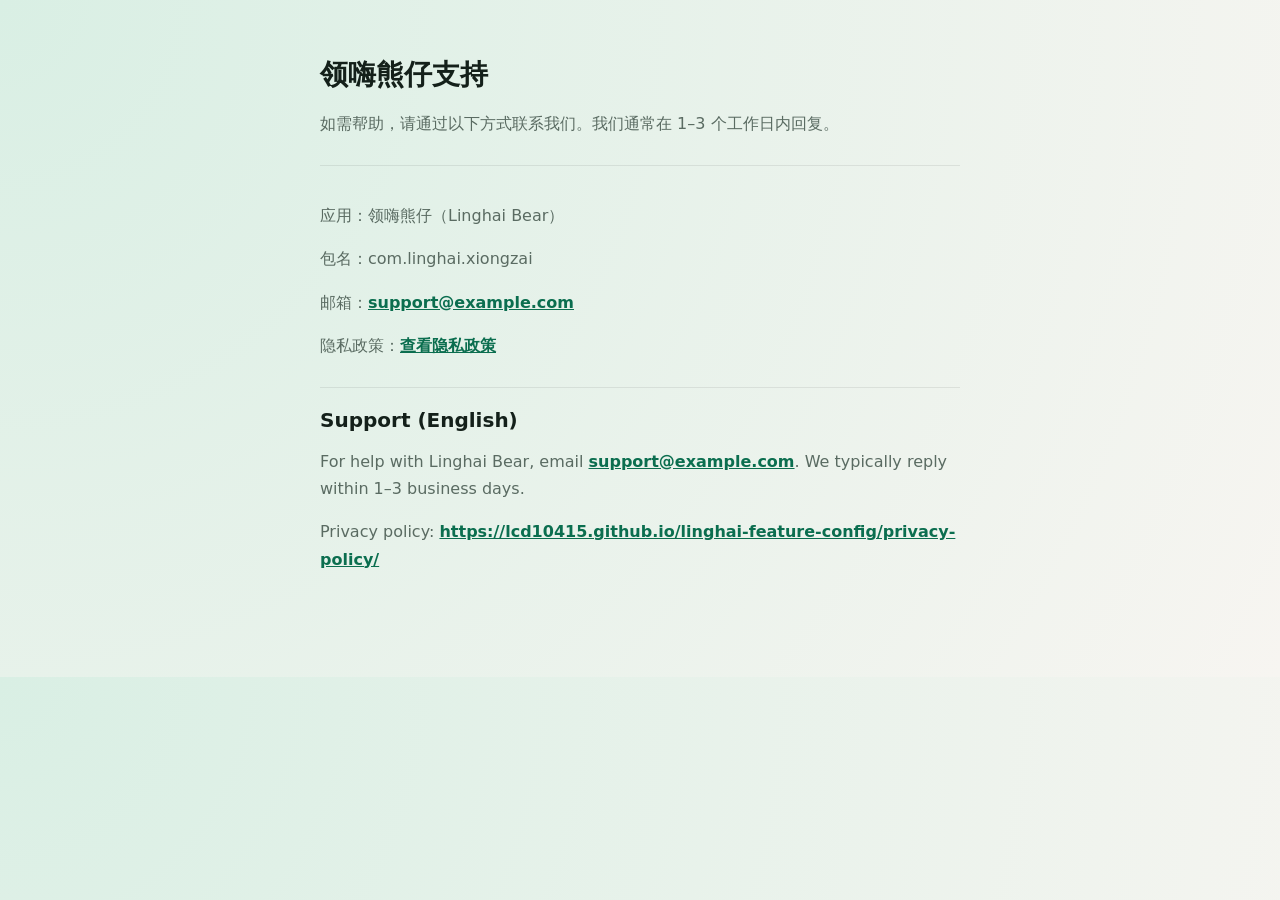
==== support/index.html @ 702ed435 "Publish privacy policy and support pages on GitHub Pages. Also keep feature flags off for store revi" ====
<!DOCTYPE html>
<html lang="zh-CN">
<head>
  <meta charset="utf-8" />
  <meta name="viewport" content="width=device-width, initial-scale=1" />
  <title>领嗨熊仔 · 用户支持 / Support</title>
  <style>
    :root { --ink:#14201a; --muted:#5a6b62; --accent:#0b6e4f; }
    body { margin:0; font-family:"Noto Sans SC","DM Sans",system-ui,sans-serif; background:radial-gradient(circle at top left,#d9efe4,#f7f5f1); color:var(--ink); }
    main { max-width:640px; margin:0 auto; padding:56px 20px 88px; }
    h1 { font-size:1.75rem; margin:0 0 10px; }
    p { color:var(--muted); line-height:1.7; }
    .block { margin-top:28px; padding-top:20px; border-top:1px solid rgba(0,0,0,.08); }
    a { color:var(--accent); font-weight:600; }
  </style>
</head>
<body>
<main>
  <h1>领嗨熊仔支持</h1>
  <p>如需帮助，请通过以下方式联系我们。我们通常在 1–3 个工作日内回复。</p>
  <div class="block">
    <p>应用：领嗨熊仔（Linghai Bear）</p>
    <p>包名：com.linghai.xiongzai</p>
    <p>邮箱：<a href="mailto:support@example.com">support@example.com</a></p>
    <p>隐私政策：<a href="https://lcd10415.github.io/linghai-feature-config/privacy-policy/">查看隐私政策</a></p>
  </div>
  <div class="block">
    <h1 style="font-size:1.25rem;">Support (English)</h1>
    <p>For help with Linghai Bear, email <a href="mailto:support@example.com">support@example.com</a>. We typically reply within 1–3 business days.</p>
    <p>Privacy policy: <a href="https://lcd10415.github.io/linghai-feature-config/privacy-policy/">https://lcd10415.github.io/linghai-feature-config/privacy-policy/</a></p>
  </div>
</main>
</body>
</html>
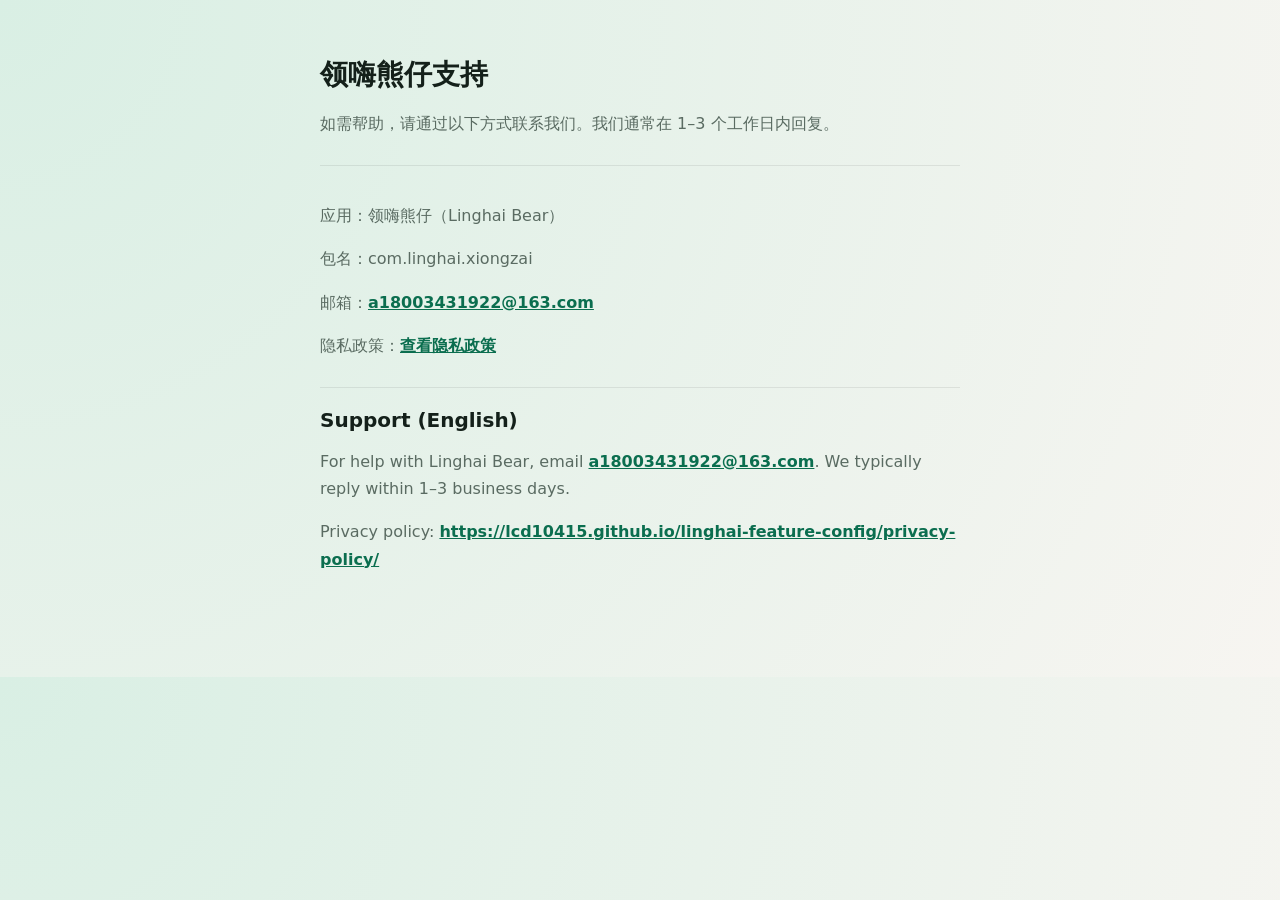
==== commit 11a9d1c7: "Set support contact email to a18003431922@163.com." ====
--- a/support/index.html
+++ b/support/index.html
@@ -21,12 +21,12 @@
   <div class="block">
     <p>应用：领嗨熊仔（Linghai Bear）</p>
     <p>包名：com.linghai.xiongzai</p>
-    <p>邮箱：<a href="mailto:support@example.com">support@example.com</a></p>
+    <p>邮箱：<a href="mailto:a18003431922@163.com">a18003431922@163.com</a></p>
     <p>隐私政策：<a href="https://lcd10415.github.io/linghai-feature-config/privacy-policy/">查看隐私政策</a></p>
   </div>
   <div class="block">
     <h1 style="font-size:1.25rem;">Support (English)</h1>
-    <p>For help with Linghai Bear, email <a href="mailto:support@example.com">support@example.com</a>. We typically reply within 1–3 business days.</p>
+    <p>For help with Linghai Bear, email <a href="mailto:a18003431922@163.com">a18003431922@163.com</a>. We typically reply within 1–3 business days.</p>
     <p>Privacy policy: <a href="https://lcd10415.github.io/linghai-feature-config/privacy-policy/">https://lcd10415.github.io/linghai-feature-config/privacy-policy/</a></p>
   </div>
 </main>
